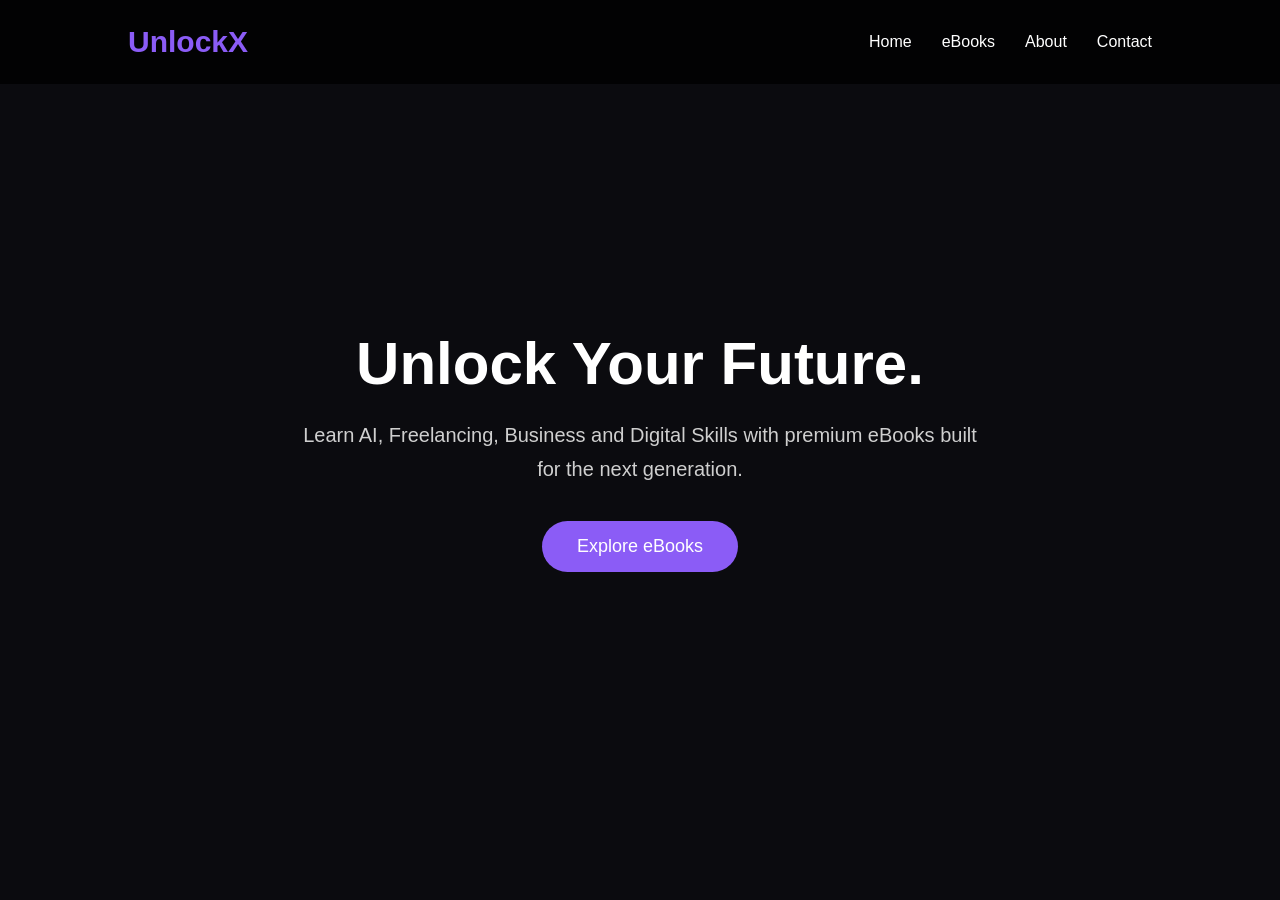
==== index.html @ 404e11fd "Create index.html" ====
<!DOCTYPE html>
<html lang="en">
<head>
    <meta charset="UTF-8">
    <meta name="viewport" content="width=device-width, initial-scale=1.0">
    <title>UnlockX | Unlock Skills. Build Your Future.</title>

    <style>
        *{
            margin:0;
            padding:0;
            box-sizing:border-box;
            font-family:Arial, Helvetica, sans-serif;
        }

        body{
            background:#0b0b0f;
            color:white;
        }

        nav{
            display:flex;
            justify-content:space-between;
            align-items:center;
            padding:25px 10%;
            position:fixed;
            width:100%;
            background:rgba(0,0,0,.75);
            backdrop-filter:blur(10px);
        }

        .logo{
            font-size:30px;
            font-weight:bold;
            color:#8b5cf6;
        }

        nav ul{
            display:flex;
            gap:30px;
            list-style:none;
        }

        nav a{
            color:white;
            text-decoration:none;
        }

        .hero{
            min-height:100vh;
            display:flex;
            flex-direction:column;
            justify-content:center;
            align-items:center;
            text-align:center;
            padding:20px;
        }

        h1{
            font-size:60px;
            margin-bottom:20px;
        }

        p{
            color:#cfcfcf;
            max-width:700px;
            line-height:1.7;
            font-size:20px;
        }

        .btn{
            margin-top:35px;
            display:inline-block;
            background:#8b5cf6;
            color:white;
            padding:15px 35px;
            border-radius:40px;
            text-decoration:none;
            font-size:18px;
        }
    </style>

</head>
<body>

<nav>

<div class="logo">
UnlockX
</div>

<ul>
<li><a href="#">Home</a></li>
<li><a href="#">eBooks</a></li>
<li><a href="#">About</a></li>
<li><a href="#">Contact</a></li>
</ul>

</nav>

<section class="hero">

<h1>Unlock Your Future.</h1>

<p>
Learn AI, Freelancing, Business and Digital Skills with premium eBooks built for the next generation.
</p>

<a class="btn" href="#">
Explore eBooks
</a>

</section>

</body>
</html>
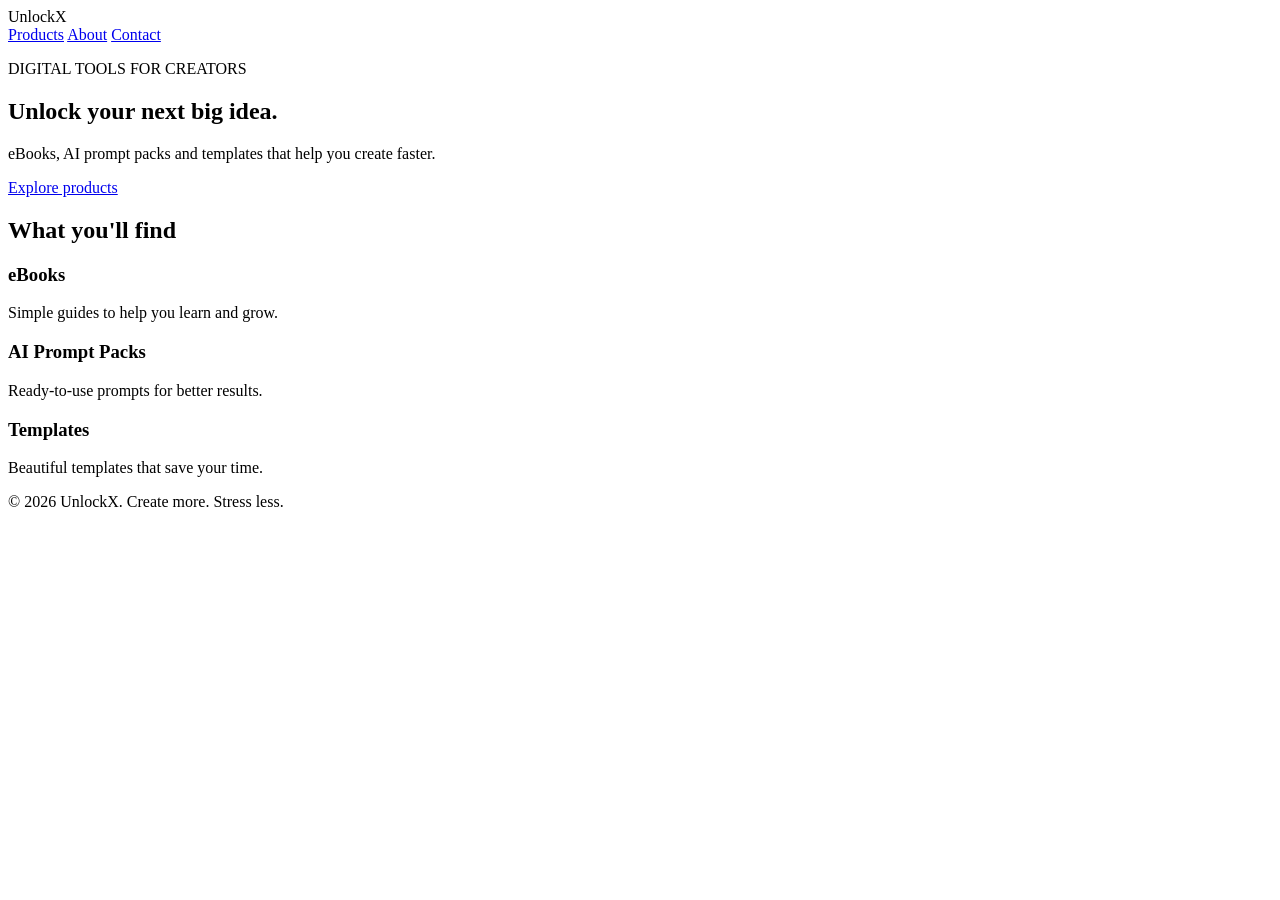
==== commit 88abf5cf: "Update index.html" ====
--- a/index.html
+++ b/index.html
@@ -1,116 +1,52 @@
 <!DOCTYPE html>
 <html lang="en">
 <head>
-    <meta charset="UTF-8">
-    <meta name="viewport" content="width=device-width, initial-scale=1.0">
-    <title>UnlockX | Unlock Skills. Build Your Future.</title>
-
-    <style>
-        *{
-            margin:0;
-            padding:0;
-            box-sizing:border-box;
-            font-family:Arial, Helvetica, sans-serif;
-        }
-
-        body{
-            background:#0b0b0f;
-            color:white;
-        }
-
-        nav{
-            display:flex;
-            justify-content:space-between;
-            align-items:center;
-            padding:25px 10%;
-            position:fixed;
-            width:100%;
-            background:rgba(0,0,0,.75);
-            backdrop-filter:blur(10px);
-        }
-
-        .logo{
-            font-size:30px;
-            font-weight:bold;
-            color:#8b5cf6;
-        }
-
-        nav ul{
-            display:flex;
-            gap:30px;
-            list-style:none;
-        }
-
-        nav a{
-            color:white;
-            text-decoration:none;
-        }
-
-        .hero{
-            min-height:100vh;
-            display:flex;
-            flex-direction:column;
-            justify-content:center;
-            align-items:center;
-            text-align:center;
-            padding:20px;
-        }
-
-        h1{
-            font-size:60px;
-            margin-bottom:20px;
-        }
-
-        p{
-            color:#cfcfcf;
-            max-width:700px;
-            line-height:1.7;
-            font-size:20px;
-        }
-
-        .btn{
-            margin-top:35px;
-            display:inline-block;
-            background:#8b5cf6;
-            color:white;
-            padding:15px 35px;
-            border-radius:40px;
-            text-decoration:none;
-            font-size:18px;
-        }
-    </style>
-
+  <meta charset="UTF-8">
+  <meta name="viewport" content="width=device-width, initial-scale=1.0">
+  <title>UnlockX</title>
+  <link rel="stylesheet" href="style.css">
 </head>
 <body>
+  <header>
+    <div class="logo">UnlockX</div>
+    <nav>
+      <a href="#products">Products</a>
+      <a href="#about">About</a>
+      <a href="#contact">Contact</a>
+    </nav>
+  </header>
 
-<nav>
+  <main>
+    <section class="hero">
+      <p class="tag">DIGITAL TOOLS FOR CREATORS</p>
+      <h1>Unlock your next big idea.</h1>
+      <p class="subtitle">
+        eBooks, AI prompt packs and templates that help you create faster.
+      </p>
+      <a class="button" href="#products">Explore products</a>
+    </section>
 
-<div class="logo">
-UnlockX
-</div>
+    <section id="products" class="products">
+      <h2>What you'll find</h2>
+      <div class="cards">
+        <article class="card">
+          <h3>eBooks</h3>
+          <p>Simple guides to help you learn and grow.</p>
+        </article>
+        <article class="card">
+          <h3>AI Prompt Packs</h3>
+          <p>Ready-to-use prompts for better results.</p>
+        </article>
+        <article class="card">
+          <h3>Templates</h3>
+          <p>Beautiful templates that save your time.</p>
+        </article>
+      </div>
+    </section>
+  </main>
 
-<ul>
-<li><a href="#">Home</a></li>
-<li><a href="#">eBooks</a></li>
-<li><a href="#">About</a></li>
-<li><a href="#">Contact</a></li>
-</ul>
-
-</nav>
-
-<section class="hero">
-
-<h1>Unlock Your Future.</h1>
-
-<p>
-Learn AI, Freelancing, Business and Digital Skills with premium eBooks built for the next generation.
-</p>
-
-<a class="btn" href="#">
-Explore eBooks
-</a>
-
-</section>
-
+  <footer id="contact">
+    <p>© 2026 UnlockX. Create more. Stress less.</p>
+  </footer>
 </body>
 </html>
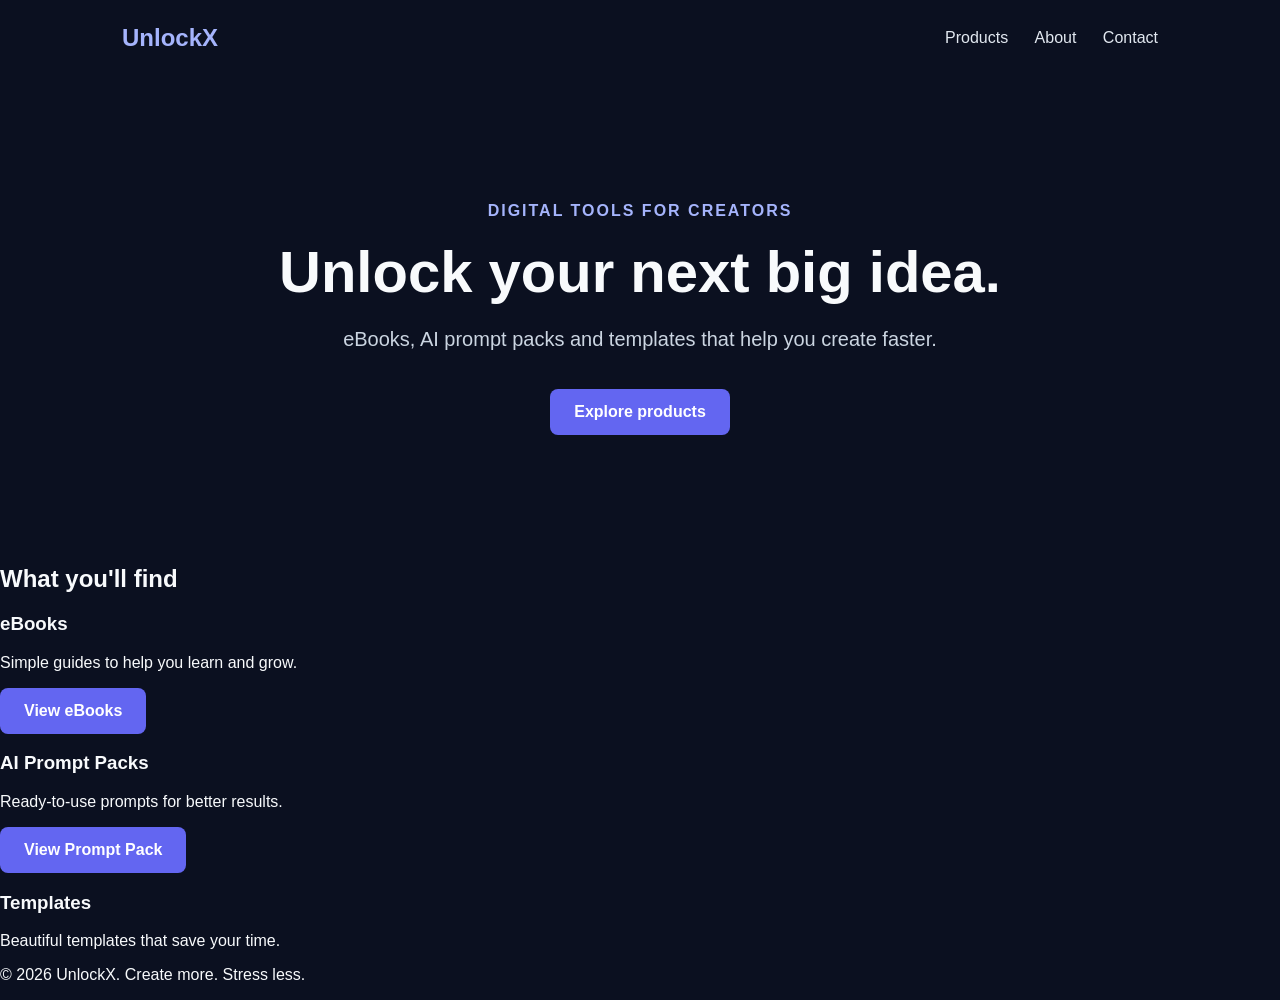
==== commit 012558e7: "Update index.html" ====
--- a/index.html
+++ b/index.html
@@ -30,17 +30,21 @@
       <h2>What you'll find</h2>
       <div class="cards">
         <article class="card">
-          <h3>eBooks</h3>
-          <p>Simple guides to help you learn and grow.</p>
-        </article>
-        <article class="card">
-          <h3>AI Prompt Packs</h3>
-          <p>Ready-to-use prompts for better results.</p>
-        </article>
-        <article class="card">
-          <h3>Templates</h3>
-          <p>Beautiful templates that save your time.</p>
-        </article>
+                <h3>eBooks</h3>
+                <p>Simple guides to help you learn and grow.</p>
+                <a class="button" href="ex.html">View eBooks</a>
+            </article>
+
+            <article class="card">
+                <h3>AI Prompt Packs</h3>
+                <p>Ready-to-use prompts for better results.</p>
+                <a class="button" href="prompt-pack.html">View Prompt Pack</a>
+            </article>
+
+            <article class="card">
+                <h3>Templates</h3>
+                <p>Beautiful templates that save your time.</p>
+            </article>
       </div>
     </section>
   </main>
--- a/style.css
+++ b/style.css
@@ -0,0 +1,70 @@
+* {
+  box-sizing: border-box;
+}
+
+body {
+  margin: 0;
+  background: #0b1020;
+  color: #f8fafc;
+  font-family: Arial, sans-serif;
+}
+
+header {
+  max-width: 1100px;
+  margin: auto;
+  padding: 24px 32px;
+  display: flex;
+  justify-content: space-between;
+  align-items: center;
+}
+
+.logo {
+  font-size: 24px;
+  font-weight: bold;
+  color: #a5b4fc;
+}
+
+nav a {
+  margin-left: 22px;
+  color: #e2e8f0;
+  text-decoration: none;
+}
+
+.hero {
+  max-width: 850px;
+  margin: auto;
+  padding: 110px 32px;
+  text-align: center;
+}
+
+.tag {
+  color: #a5b4fc;
+  font-weight: bold;
+  letter-spacing: 2px;
+}
+
+h1 {
+  margin: 18px 0;
+  font-size: 58px;
+}
+
+.subtitle {
+  max-width: 600px;
+  margin: 0 auto 34px;
+  color: #cbd5e1;
+  font-size: 20px;
+  line-height: 1.6;
+}
+
+.button {
+  display: inline-block;
+  padding: 14px 24px;
+  background: #6366f1;
+  color: white;
+  border-radius: 8px;
+  text-decoration: none;
+  font-weight: bold;
+}
+
+.products {
+  max-width: 110
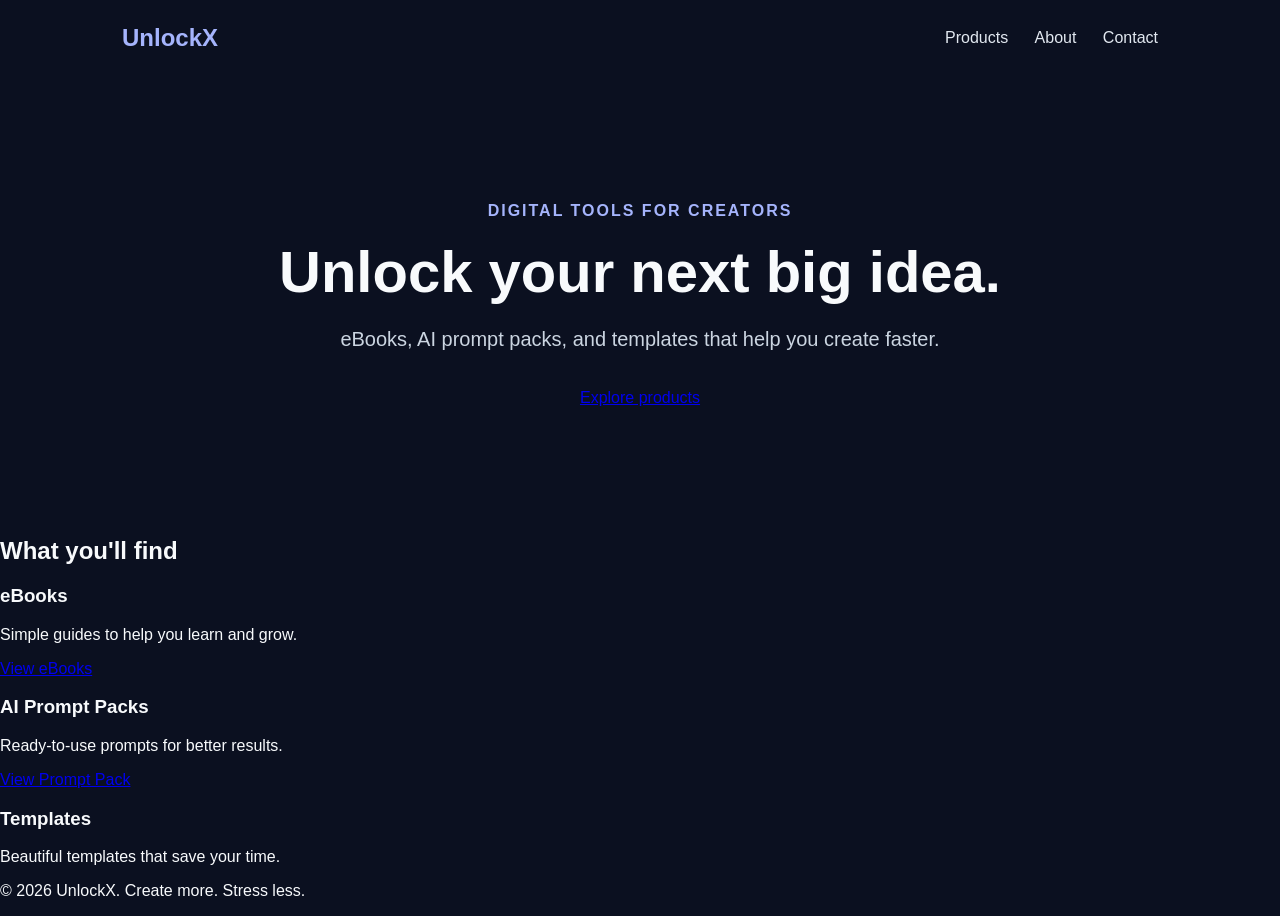
==== commit 93db77df: "Update index.html" ====
--- a/index.html
+++ b/index.html
@@ -1,56 +1,53 @@
 <!DOCTYPE html>
 <html lang="en">
 <head>
-  <meta charset="UTF-8">
-  <meta name="viewport" content="width=device-width, initial-scale=1.0">
-  <title>UnlockX</title>
-  <link rel="stylesheet" href="style.css">
+    <meta charset="UTF-8">
+    <meta name="viewport" content="width=device-width, initial-scale=1.0">
+    <title>UnlockX</title>
+    <link rel="stylesheet" href="style.css">
 </head>
 <body>
-  <header>
-    <div class="logo">UnlockX</div>
-    <nav>
-      <a href="#products">Products</a>
-      <a href="#about">About</a>
-      <a href="#contact">Contact</a>
-    </nav>
-  </header>
+    <header>
+        <div class="logo">UnlockX</div>
+        <nav>
+            <a href="#products">Products</a>
+            <a href="#about">About</a>
+            <a href="#contact">Contact</a>
+        </nav>
+    </header>
 
-  <main>
-    <section class="hero">
-      <p class="tag">DIGITAL TOOLS FOR CREATORS</p>
-      <h1>Unlock your next big idea.</h1>
-      <p class="subtitle">
-        eBooks, AI prompt packs and templates that help you create faster.
-      </p>
-      <a class="button" href="#products">Explore products</a>
-    </section>
+    <main>
+        <section class="hero">
+            <p class="tag">DIGITAL TOOLS FOR CREATORS</p>
+            <h1>Unlock your next big idea.</h1>
+            <p class="subtitle">eBooks, AI prompt packs, and templates that help you create faster.</p>
+            <a href="#products" class="btn">Explore products</a>
+        </section>
 
-    <section id="products" class="products">
-      <h2>What you'll find</h2>
-      <div class="cards">
-        <article class="card">
+        <section id="products" class="products-section">
+            <h2>What you'll find</h2>
+            
+            <div id="ebooks" class="product-card">
                 <h3>eBooks</h3>
                 <p>Simple guides to help you learn and grow.</p>
-                <a class="button" href="ex.html">View eBooks</a>
-            </article>
+                <a href="#ebooks" class="btn-secondary">View eBooks</a>
+            </div>
 
-            <article class="card">
+            <div id="prompts" class="product-card">
                 <h3>AI Prompt Packs</h3>
                 <p>Ready-to-use prompts for better results.</p>
-                <a class="button" href="prompt-pack.html">View Prompt Pack</a>
-            </article>
+                <a href="#prompts" class="btn-secondary">View Prompt Pack</a>
+            </div>
 
-            <article class="card">
+            <div id="templates" class="product-card">
                 <h3>Templates</h3>
                 <p>Beautiful templates that save your time.</p>
-            </article>
-      </div>
-    </section>
-  </main>
+            </div>
+        </section>
+    </main>
 
-  <footer id="contact">
-    <p>© 2026 UnlockX. Create more. Stress less.</p>
-  </footer>
+    <footer>
+        <p>&copy; 2026 UnlockX. Create more. Stress less.</p>
+    </footer>
 </body>
 </html>
